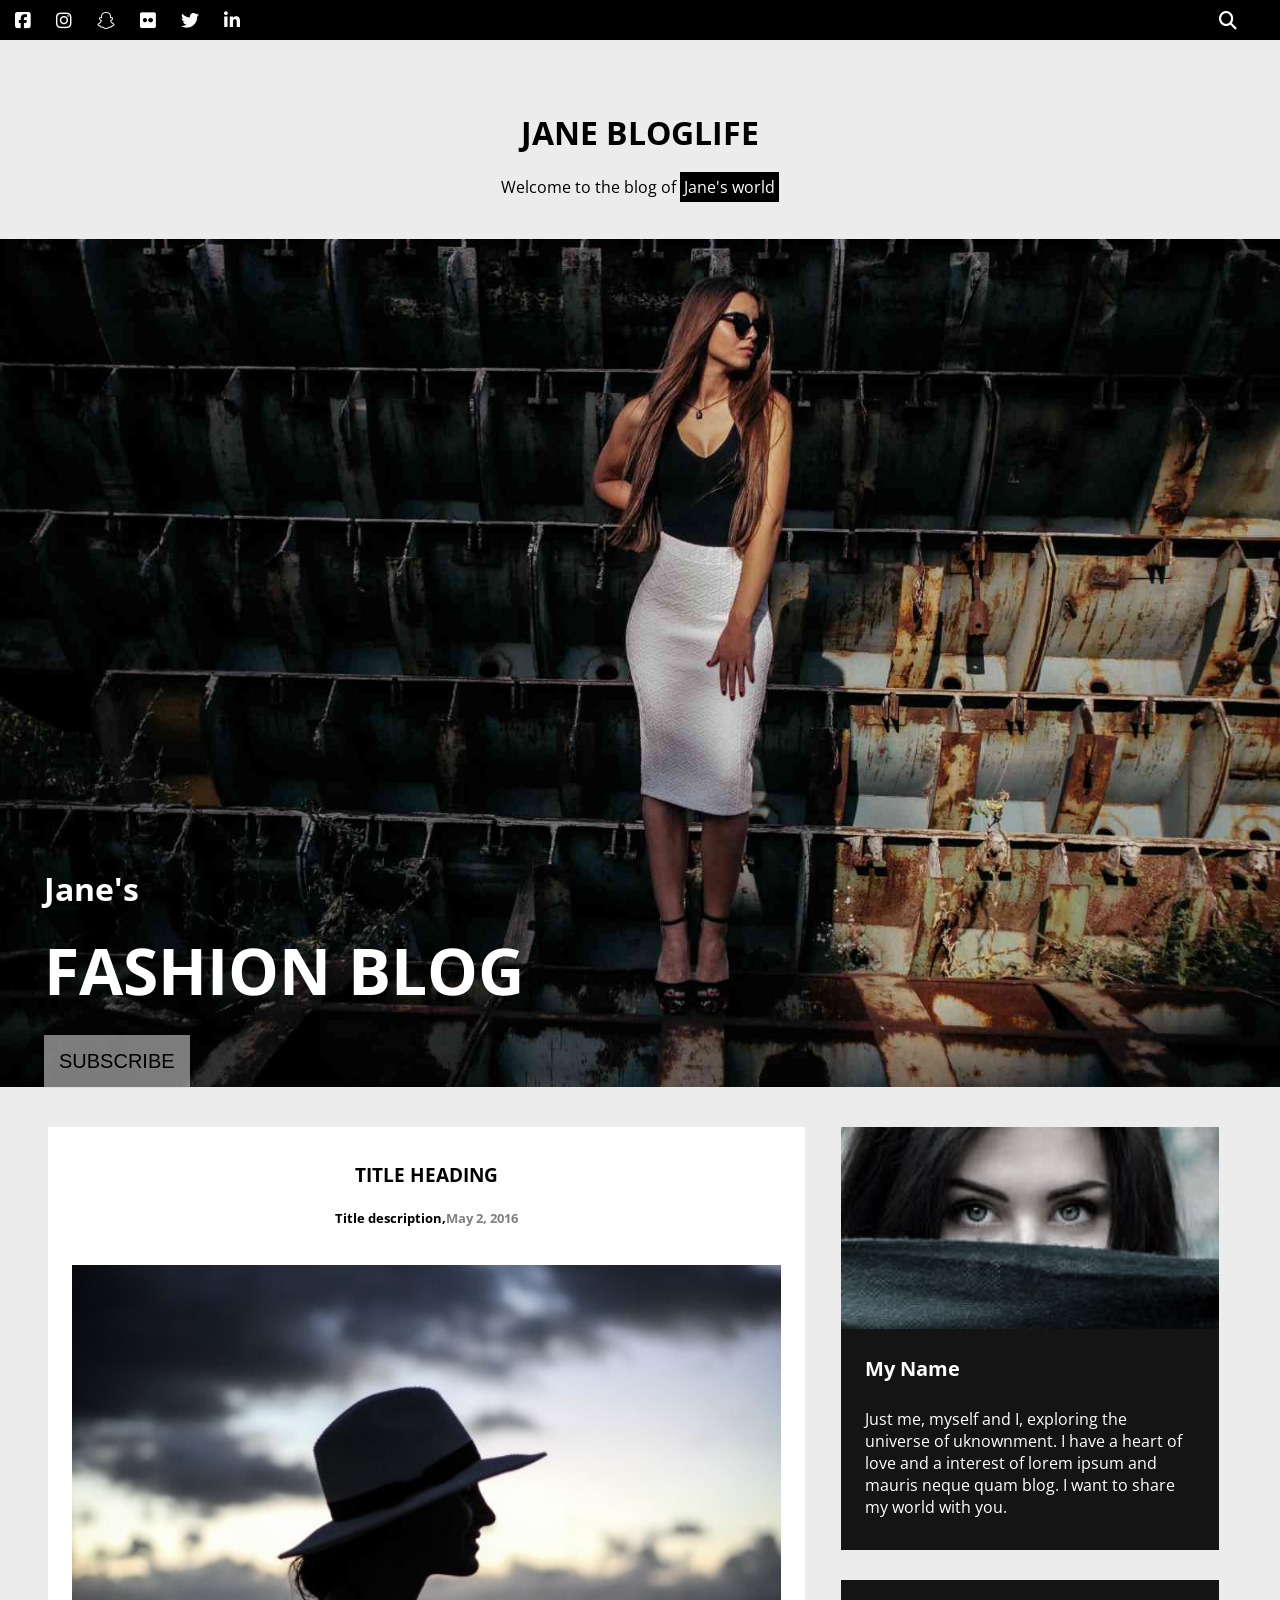
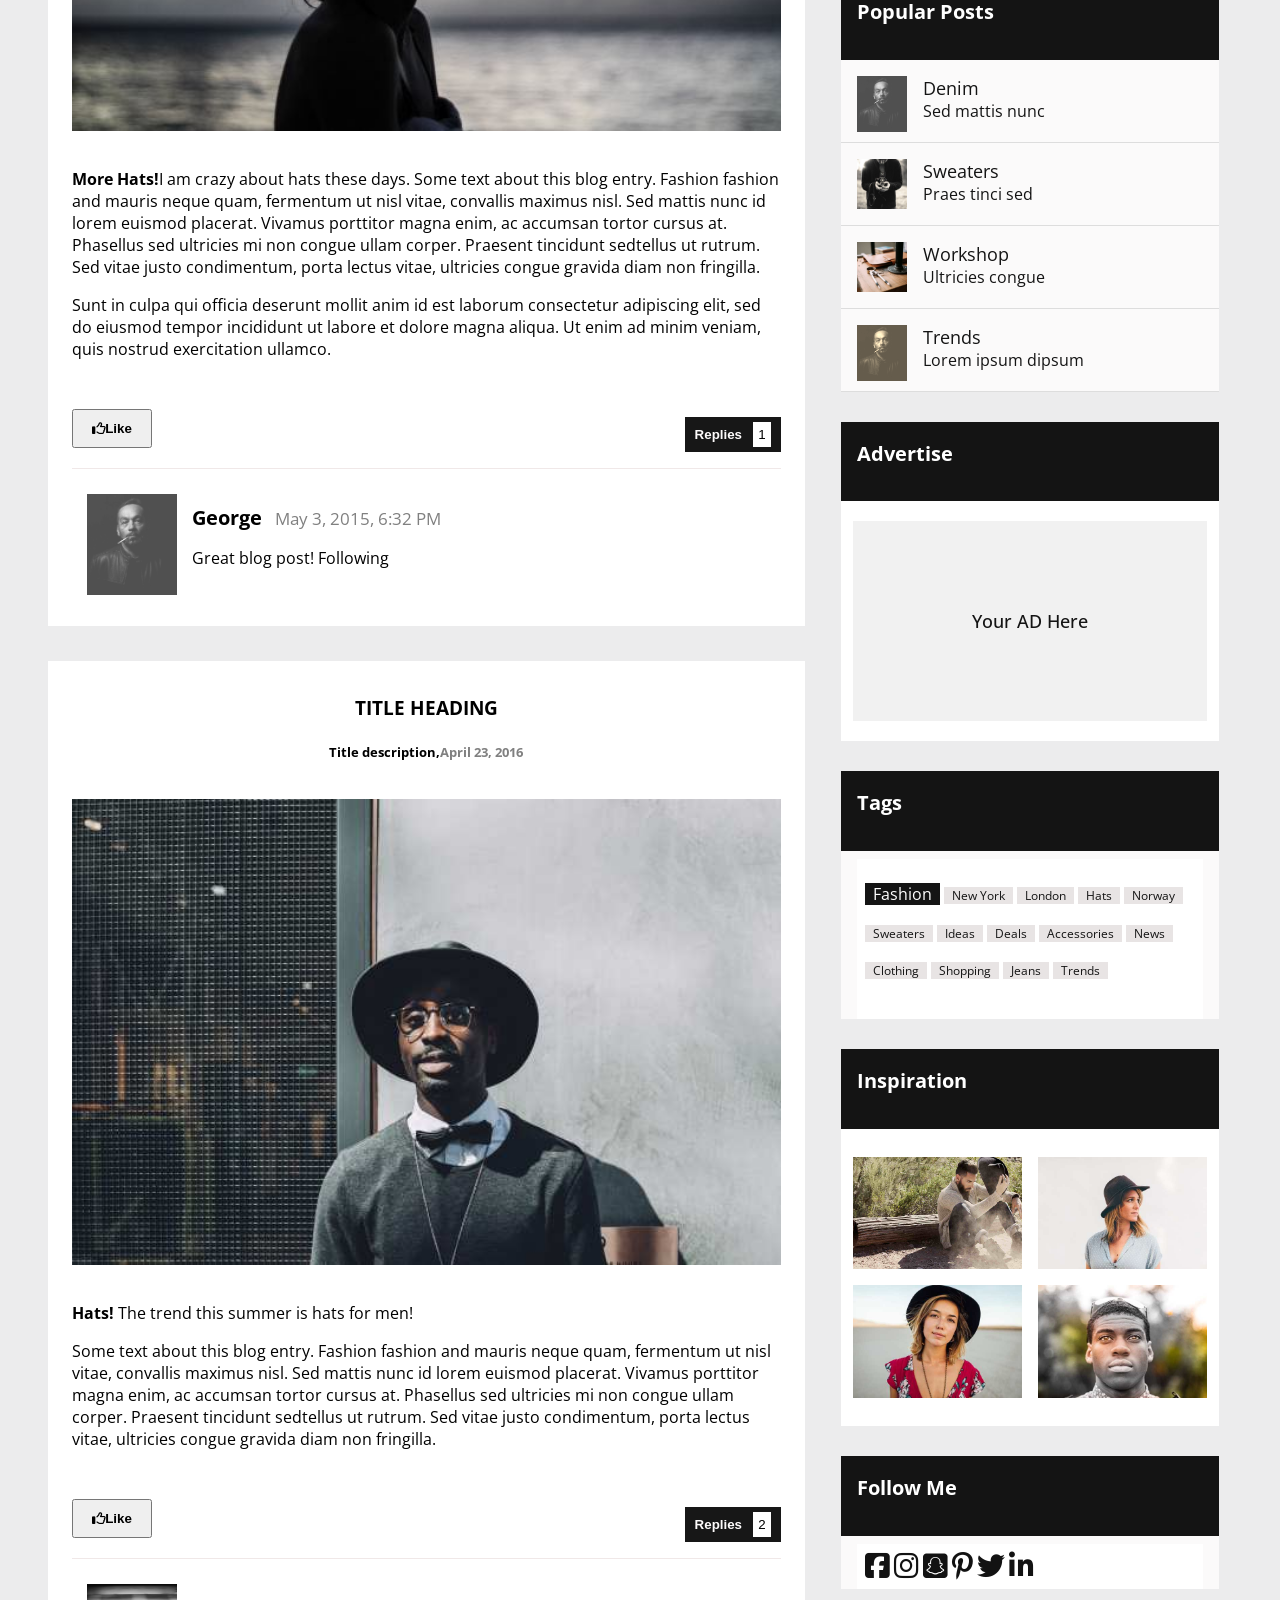
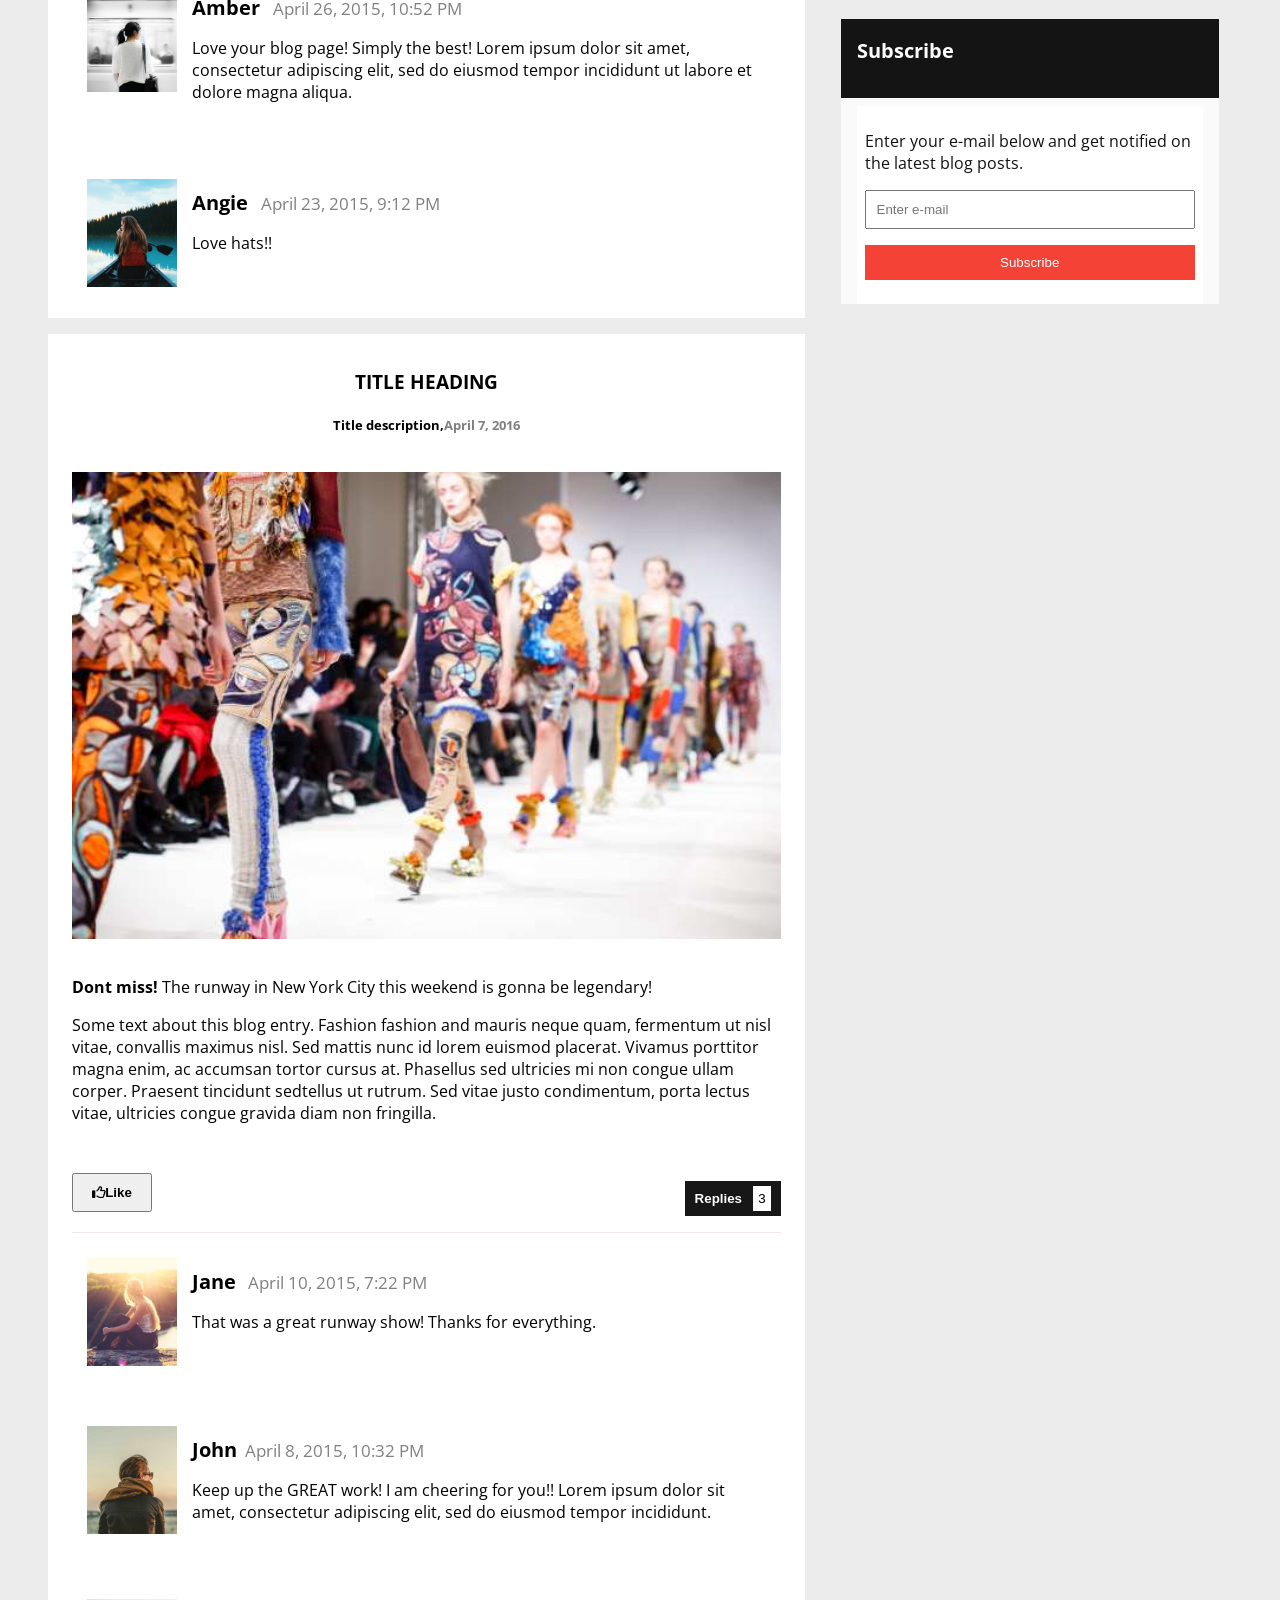
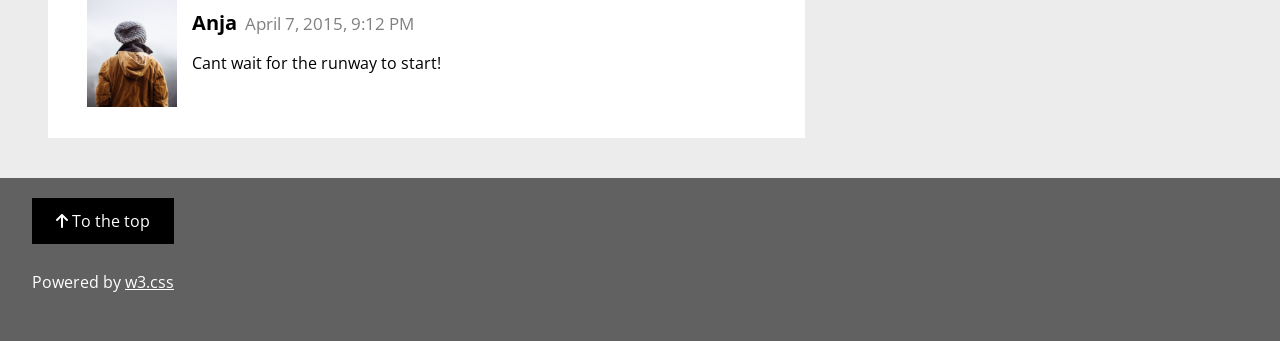
==== index.html @ 8e8c29a3 "Rename jane.html to index.html" ====
<!DOCTYPE html>
<html lang="en">

<head>
  <meta charset="UTF-8">
  <meta name="viewport" content="width=device-width, initial-scale=1.0">
  <title>fashion blog</title>
  <link rel="stylesheet" href="https://fonts.googleapis.com/css?family=Open+Sans">
  <link rel="stylesheet" href="https://cdnjs.cloudflare.com/ajax/libs/font-awesome/6.5.0/css/all.min.css"
    crossorigin="anonymous" referrerpolicy="no-referrer" />
  <link rel="stylesheet" href="jane.css">
</head>
<body>
  <nav>
    <div class="left-icons">
      <a href="#"><i class="fa-brands fa-square-facebook"></i></a>
      <a href="#"><i class="fa-brands fa-instagram"></i></a>
      <a href="#"><i class="fa-brands fa-snapchat"></i></a>
      <a href="#"><i class="fa-brands fa-flickr"></i></a>
      <a href="#"><i class="fa-brands fa-twitter"></i></a>
      <a href="#"><i class="fa-brands fa-linkedin-in"></i></a>
    </div>
    <div class="right-icon">
      <a href="#"><i class="fa-solid fa-magnifying-glass"></i></a>
    </div>
  </nav>
  <header>
    <div class="header">
      <h1>JANE BLOGLIFE</h1>
      <p>Welcome to the blog of <span class="world">Jane's world</span></p>
    </div>
  </header>
    <div class="img1">
      <img src="./images/jane.jpg" alt="">
    </div>
    <div class="content1">
      <h1>Jane's</h1><br>
      <h1 class="jane"><b>FASHION BLOG</b></h1>
      <button class="button1">SUBSCRIBE</button>
    </div>
  <section class="main-content">
    <div class="row">
      <div class="title col-lg-8 col-sm-12">
        <div class="container">
          <div class="description">
            <h3>TITLE HEADING</h3>
            <h5>Title description,<span class="title-description">May 2, 2016</span></h5>
          </div>
          <div class="girlhat">
            <img src="./images/girl_hat.jpg" alt="" style="width: 100%;" class="img2">
            <p><strong>More Hats!</strong>I am crazy about hats these days. Some text about this blog entry. Fashion
              fashion and mauris neque quam, fermentum ut nisl vitae, convallis maximus nisl. Sed mattis nunc id lorem
              euismod placerat. Vivamus porttitor magna enim, ac accumsan tortor cursus at. Phasellus sed ultricies mi
              non congue ullam corper. Praesent tincidunt sedtellus ut rutrum. Sed vitae justo condimentum, porta lectus
              vitae, ultricies congue gravida diam non fringilla.</p>
            <p>Sunt in culpa qui officia deserunt mollit anim id est laborum consectetur adipiscing elit, sed do eiusmod
              tempor incididunt ut labore et dolore magna aliqua. Ut enim ad minim veniam, quis nostrud exercitation
              ullamco.</p>
            <p class="like">
              <button class="button2">
                <b><i class="fa-regular fa-thumbs-up"></i>Like</b>
              </button>
            </p>
            <p class="replay">
              <button class="button3">
                <b>Replies &nbsp;</b>
                <span class="one">1</span>
              </button>
            </p>
            <div class="comment">
              <img src="./images/george.jpg" alt="George">
              <div class="comment-text">
                <h4>George <span class="date">May 3, 2015, 6:32 PM</span></h4>
                <p>Great blog post! Following</p>
              </div>
            </div>
          </div>
        </div>
        <div class="container" id="container1">
          <div class="description">
            <h3>TITLE HEADING</h3>
            <h5>Title description,<span class="title-description">April 23, 2016</span></h5>
          </div>
          <div class="manhat">
            <img src="./images/man_hat.jpg" alt="" style="width: 100%;" class="img2">
            <p><strong>Hats!</strong> The trend this summer is hats for men!</p>
            <p> Some text about this blog entry. Fashion fashion and mauris neque quam, fermentum ut nisl vitae,
              convallis maximus nisl. Sed mattis nunc id lorem euismod placerat. Vivamus porttitor magna enim, ac
              accumsan tortor cursus at. Phasellus sed ultricies mi non congue ullam corper. Praesent tincidunt
              sedtellus ut rutrum. Sed vitae justo condimentum, porta lectus vitae, ultricies congue gravida diam non
              fringilla.</p>
            <p class="like">
              <button class="button2">
                <b><i class="fa-regular fa-thumbs-up"></i>Like</b>
              </button>
            </p>
            <p class="replay">
              <button class="button3">
                <b>Replies &nbsp;</b>
                <span class="one">2</span>
              </button>
            </p>
            <div class="comment">
              <img src="./images/amber.jpg" alt="amber">
              <div class="comment-text">
                <h4>Amber <span class="date">April 26, 2015, 10:52 PM</span></h4>
                <p>Love your blog page! Simply the best! Lorem ipsum dolor sit amet, consectetur adipiscing elit, sed do
                  eiusmod tempor incididunt ut labore et dolore magna aliqua.</p>
              </div>
            </div>
            <div class="comment2">
              <img src="./images/angie.jpg" alt="angie">
              <div class="comment-text">
                <h4>Angie <span class="date"> April 23, 2015, 9:12 PM</span></h4>
                <p>Love hats!!</p>
              </div>
            </div>
          </div>
        </div>
        <div class="container">
          <div class="description">
            <h3>TITLE HEADING</h3>
            <h5>Title description,<span class="title-description">April 7, 2016</span></h5>
          </div>
          <div class="runway">
            <img src="./images/runway.jpg" alt="" style="width: 100%;" class="img2">
            <p><strong>Dont miss!</strong> The runway in New York City this weekend is gonna be legendary!</p>
            <p> Some text about this blog entry. Fashion fashion and mauris neque quam, fermentum ut nisl vitae,
              convallis maximus nisl. Sed mattis nunc id lorem euismod placerat. Vivamus porttitor magna enim, ac
              accumsan tortor cursus at. Phasellus sed ultricies mi non congue ullam corper. Praesent tincidunt
              sedtellus ut rutrum. Sed vitae justo condimentum, porta lectus vitae, ultricies congue gravida diam non
              fringilla.</p>
            <p class="like">
              <button class="button2">
                <b><i class="fa-regular fa-thumbs-up"></i>Like</b>
              </button>
            </p>
            <p class="replay">
              <button class="button3">
                <b>Replies &nbsp;</b>
                <span class="one">3</span>
              </button>
            </p>
            <div class="comment">
              <img src="./images/girl_mountain.jpg" alt="mountain">
              <div class="comment-text">
                <h4>Jane<span class="date"> April 10, 2015, 7:22 PM</span></h4>
                <p>That was a great runway show! Thanks for everything.</p>
              </div>
            </div>
            <div class="comment2">
              <img src="./images/john.jpg" alt="john">
              <div class="comment-text">
                <h4>John<span class="date">April 8, 2015, 10:32 PM</span></h4>
                <p>Keep up the GREAT work! I am cheering for you!! Lorem ipsum dolor sit amet, consectetur adipiscing
                  elit, sed do eiusmod tempor incididunt.</p>
              </div>
            </div>
            <div class="comment2">
              <img src="./images/anja.jpg" alt="anja">
              <div class="comment-text">
                <h4>Anja<span class="date">April 7, 2015, 9:12 PM</span></h4>
                <p>Cant wait for the runway to start!</p>
              </div>
            </div>
          </div>
        </div>
      </div>
      <div class="about col-lg-4">
      <div class="avatar">
        <img src="./images/avatar.jpg" alt="avatar" style="width: 100%;" class="avatargirl">
        <div class="container name">
          <h4>My Name</h4>
          <p>Just me, myself and I, exploring the universe of uknownment. I have a heart of love and a interest of lorem
            ipsum and mauris neque quam blog. I want to share my world with you.</p>
        </div>
      </div>
      <div class="posts">
    <div class="popular">
     <h4 class="h4">Popular Posts</h4>
    </div>
    <ul class="ul posts">
    <li class="popularposts">
      <img src="./images/george.jpg" alt="" class="left right" style="width: 50px;">
      <span class="denim">Denim</span><br>
      <span class="item">Sed mattis nunc</span>
    </li>
    <li class="popularposts">
      <img src="./images/sweater.jpg" alt="" class="left right" style="width: 50px;">
      <span class="denim">Sweaters</span><br>
      <span class="item">Praes tinci sed</span>
    </li>
    <li class="popularposts">
      <img src="./images/workshop.jpg" alt="" class="left right" style="width: 50px;">
      <span class="denim">Workshop</span><br>
      <span class="item">Ultricies congue</span>
    </li>
    <li class="popularposts">
      <img src="./images/george1.jpg" alt="" class="left right filter" style="width: 50px;">
      <span class="denim">Trends</span><br>
      <span class="item">Lorem ipsum dipsum</span>
    </li>
    </ul>
    </div>
    <div class="posts">
    <div class="popular">
     <h4>Advertise</h4>
    </div>
    <div class="ad">
     <div class=" advertise-box">
     <span class="yourAD">Your AD Here</span>
     </div>
    </div>
    </div>
    <div class="posts">
    <div class="popular">
     <h4>Tags</h4>
    </div>
    <div class="tag">
     <p>
      <span class="fashion">Fashion</span>
      <span class="tags fashion">New York</span>
      <span class="tags fashion">London</span>
      <span class="tags fashion">Hats</span>
      <span class="tags fashion">Norway</span>
      <span class="tags fashion">Sweaters</span>
      <span class="tags fashion">Ideas</span>
      <span class="tags fashion">Deals</span>
      <span class="tags fashion">Accessories</span>
      <span class="tags fashion">News</span>
      <span class="tags fashion">Clothing</span>
      <span class="tags fashion">Shopping</span>
      <span class="tags fashion">Jeans</span>
      <span class="tags fashion">Trends</span>
     </p>
    </div>
    </div>
    <div class="posts">
    <div class="popular">
     <h4>Inspiration</h4>
    </div>
    <div class="row tag">
    <div class="pic col-sm-6">
     <p>
      <img src="images/jeans.jpg" alt="" style="width: 100%;">
     </p>
     <p>
      <img src="./images/girly.jpg" alt="" style="width: 100%;">
     </p>
    </div>
     <div class="pic col-sm-6">
     <p>
      <img src="./images/girlss.jpg" alt="" style="width: 100%;">
     </p>
     <p>
      <img src="./images/boyy.jpg" alt="" style="width: 100%;">
     </p>
     </div>
    </div>
    </div>
    <div class="posts">
     <div class="popular">
     <h4>Follow Me</h4>
    </div>
    <div class="followme tag">
    <i class="fa-brands fa-square-facebook "></i>
    <i class="fa-brands fa-instagram "></i>
    <i class="fa-brands fa-square-snapchat "></i>
    <i class="fa-brands fa-pinterest-p "></i>
    <i class="fa-brands fa-twitter "></i>
    <i class="fa-brands fa-linkedin-in"></i>
    </div>
    </div>
    <div class="posts">
    <div class="popular">
     <h4>Subscribe</h4>
    </div>
    <div class="tag">
    <p>Enter your e-mail below and get notified on the latest blog posts.</p>
    <p><input class="input" type="text" placeholder="Enter e-mail" style="width: 100%;"></p>
    <p><button class="button4" type="button">Subscribe</button></p>
    </div>
    </div>
    </div>
  </section>
    <footer>
      <div class="top">
      <a href="#" class="button5">
      <i class="fa-solid fa-arrow-up"></i>
      To the top
      </a>
      <p>Powered by <a href="https://www.w3schools.com/"><u>w3.css</u></a></p>
      </div>
    </footer>
  </body>
</html>
---- jane.css ----
*{
  box-sizing: border-box;
}
body,html{
  margin: 0;
  overflow-x: hidden;
  font-family: "Open Sans", sans-serif;
}
body{
  background-color: rgb(236, 236, 237);
}
nav {
  width: 100%;
  height: 40px;
  background-color: black;
  display: flex;
  justify-content: space-between;
  align-items: center;
  padding: 8px 16px;
  top: 0;
  left: 0;
}
.left-icons {
  display: flex;
  gap: 10px;
}

.left-icons a {
  color: white;
  text-decoration: none;
  font-size: 18px;
padding:7px 16px;
margin-left: -17px;
   
}
.left-icons a:hover {
    background-color:gray;
    color: black;
}
.right-icon a {
  color: white;
  font-size: 18px;
  text-decoration: none;
  margin-right: 13px;
  padding: 7px 14px;
  
}
.right-icon a:hover {
 background-color:gray;
    color: black;
}
.header{
    text-align: center;
    margin-top: 50px;
    margin-bottom: 25px;
    overflow-y: hidden;
}
.header h1{
    font-weight:bolder;
}
.world{
    background-color: black;
    color: white;
    padding: 4px;
}
.img1 {
  position: relative;
  width: 100%;
  max-width: 100%;
  overflow: hidden;  
  margin: 0;
  padding: 0;
}
.img1 img {
  width: 100%;
  height: auto;
  display: block;
}

.content1 {
  position: absolute;
  bottom: -200px; 
  left: 20px;
  padding: 12px 24px;
  color: white;
}

.content1 b{
  font-size: 64px;
}
.jane{
  margin-top: -27px;
}
.button1{
  text-decoration: none;
  background-color: rgba(220, 220, 220, 0.562);
  padding: 15px;
  font-size: 20px;
  border: none;
}
.button1:hover{
  background-color:gainsboro;
}
@media(max-width: 600px) {
  nav {
    display: none;
  }

  .content1 {
    bottom: 134px;
    left: -4px;
    width: auto;
    text-align: left;
  }

  .content1 h1.jane {
    display: none;
  }

  .content1 h1 {
    font-size: 28px;
    margin: 0 0 10px;
  }

  .button1 {
    font-size: 16px;
    padding: 10px 18px;
    background-color: rgba(220,220,220,0.7);
  }
}
@media (min-width:601px)and (max-width:992px) {
  nav {
    display: flex;
  }

  .content1 {
    bottom: 137px;
    left: -4px;
    width: auto;
    text-align: left;
  }

  .content1 h1 {
    font-size: 28px;
    margin: 0 0 10px;
  }

  .button1 {
    font-size: 16px;
    padding: 10px 18px;
    background-color: rgba(220,220,220,0.7);
  }
}
.main-content{
  max-width: 1200px;   
  margin: 16px ;     
  padding: 0 16px;    
}
.row {
  display: flex;
  gap: 20px;
  max-width: 1200px;  
  margin: 16px auto;   
  padding: 8px 16px;
  background-color: rgb(236, 236, 237) ;
}

.title{
  width: 99%;
}
.container {
  background-color: #fff;
  color: black;
  padding: 16px 24px;
  margin: 16px auto;   
  max-width: 1000px;  
  box-sizing: border-box;
}
.description{
  text-align: center;
}
.title-description{
  color: gray;
  background-color: white;
}
.img2{
  padding-top: 16px;
    padding-bottom: 16px;
}
.button2{
  padding: 10px;
  margin-top: 33px;
  width: 80px;
}
.button3{
  float: right;
  margin-top: -47px;
  padding: 10px;
  background-color: rgb(23, 23, 23);
  color: rgb(253, 251, 251);
  border: none;
}
.button3:hover{
  background-color: #858585;
  color: #fff;
}
.one{
  background-color: white;
  padding: 5px;
  color: black;
}
.comment {
  display: flex;
  align-items: flex-start;
  gap: 15px;
  padding: 15px;
  margin-top: 20px;
  border-top: 1px solid #f0e8e8;   
  background-color: #fff;       
}
.comment img {
  margin-top: 10px;
  width: 90px;
  height: auto;
}

.comment-text {
  margin-top: 10px;
  flex: 1;
}

.comment-text h4 {
  margin: 0;
  font-weight: bold;
}

.comment-text .date {
  margin-left: 8px;
  font-size: 0.85em;
  color: gray;
  font-weight: normal;
  background-color: #fff;
}
#container1{
  margin-top: 35px;
}
.comment2 {
  display: flex;
  align-items: flex-start;
  gap: 15px;
  padding: 15px;
  margin-top: 20px;   
  background-color: #fff;       
}
.comment2 img {
  margin-top: 10px;
  width: 90px;
  height: auto;
}
@media only screen and (max-width: 992px) {
  .row {
    flex-direction: column;
  
  }
}
@media only screen and (max-width: 600px) {
  .row {
    flex-direction: column;
  }
  .comment img,
  .comment2 img {
    width: 70px;
  }
  .description {
    text-align: center;
  }
  .comment-text{
    align-items: center;
    margin-top: 12px;
  }
  .comment, .comment2 {
    flex-direction: column;   
    align-items: flex-start;
    text-align: left;
  }
  .avatar img{
    text-align: center;
  }
}
@media screen and (max-width: 310px) {
  .like, .replay {
    display: block;
    text-align: center;
    margin-top: 10px;
  }

  .button2 {
    width: 80px;
    float: none;
    margin: 5px 0;
    margin-right: 116px;
  }

  .button3 {
    display: flex;
    justify-content: center;
    align-items: center;
    width:80px ;
    float: none;
    margin: 5px 0;
    margin-left: 104px;
  }
  .button3 b{
    margin-bottom: -12px;
  }

  .one {
    margin-left: 5px;
  }
}
 .title {
  flex: 0 0 66.6%;  
  max-width: 66.6%;
}
 .about {
  flex: 0 0 33.3%;  
  max-width: 33.3%;
}
.avatar img {
  width: 100%;
  display: block;
  filter: grayscale(75%);
  margin-top: 10px;
  margin-left: -10px;
  margin: 16px; 
}
.about .container,
.name {
  background: #141414;
  color: #fff;
  margin-top: -16px;
  margin-left: 16px;
  width: 100%;
}
.name h4,
.about h4 {
  font-weight: bold;
  margin-top: 0;
}

@media (max-width: 992px) {

  .title, .about {
    flex: 1 0 100%;
    max-width: 100%;
  }
  .about{
    margin-top: -31px;
  }
  .avatar img { 
    margin-left: 0; 
    width: 70%;
  }
  .about .container {
    margin-left: 0;
  }
}
.posts{
  color: rgb(18, 18, 18);
  background-color: #fbfafa;
  margin: 16px;
  width: 100%;
}
.popular{
  color: white;
  background-color: #141414;
  padding: 8px 16px;
  margin-top: 30px;
}
.ul{
  list-style-type: none;
  padding: 0;
  margin: 0;
}
.ul li{
  padding: 8px 16px;
  padding-top: 16px;
  padding-bottom: 20px;
  border-bottom: 1px solid #ddd;
}
.left{
  float: left;
}
.right{
  margin-right: 16px;
}
h4{
  padding: 8px auto;
  padding-top: 10px;
  font-size: 20px;

}
.denim{
  font-size: 18px;
  color: #141414;
}
.item{
color: #141414;
}
.filter{
  filter: sepia(75%);
}
.ul li:hover{
  background-color: #c2bfbf;
}
.ad { 
  background-color: white;
   padding: 4px 0;
    margin: 0; 
  } 
.yourAD {
   position: static; 
   transform: none; 
  } 
  .advertise-box {
    background-color: #f1f1f1; 
    color: #141414; 
    height: 200px; 
    display: flex; 
    justify-content: center;
    align-items: center; 
    margin: 16px 12px; 
    font-size: 18px; 
    font-weight: 500;
    width: auto;
    max-width: 100%; 
    box-sizing: border-box; 
  }
@media (max-width: 992px) {
  .advertise-box {
    height: 150px;
    font-size: 16px;
    margin: 12px 10px;   
    max-width: calc(100% - 20px);

  }
  .posts,li{
    margin-left: 0px;
  }
}
@media (max-width: 600px) {
  .advertise-box {
    height: 120px;
    font-size: 14px;
    margin: 10px 8px;   
    max-width: calc(100% - 16px);
  }
}
.fashion{
  color: white;
  background-color: #141414;
  margin-bottom: 16px;
  display: inline-block;
  padding-left: 8px;
  padding-right: 8px;
  text-align: center;
}
.tags{
  background-color: rgb(232, 228, 228);
  color: #141414;
  font-size: 12px;
}
.tag{
  margin: 8px 16px;
  background-color: white;
  padding: 8px;
}
.row.tag {
  display: flex;
  flex-wrap: wrap;
  gap: 8px;
  margin: 0;
  padding: 8px;
  background: white;
}

.row.tag .pic {
  flex: 1 1;   
  padding: 4px;
}
.row.tag img {
  width: 49.99999%;
  padding: 0;
  height: auto;
  display: block;
}
@media(max-width: 992px) and (max-width: 600px) {
  .row.tag {
    flex-direction: row;
  }
}
.followme{
  padding: 8px;
}
.followme i {
  font-size: 28px; 
}
.followme i:hover {
 color: #858585;
}

.input{
  padding: 10px;
  display: block;
}
.button4{
color: #fff;
background-color: #f44336;
width: 100%;
padding: 10px;
border-style: none;
}
.top{
  padding: 32px;
  color: #fff;
  background-color: #616161;
  text-decoration: none;
}
.button5{
  color: #fff;
  background-color: #000;
  padding: 12px 24px;
  margin-bottom: 16px;
  text-decoration: none;
}
.top p{
  margin-top: 39px;
}
u{
  color: white;
}
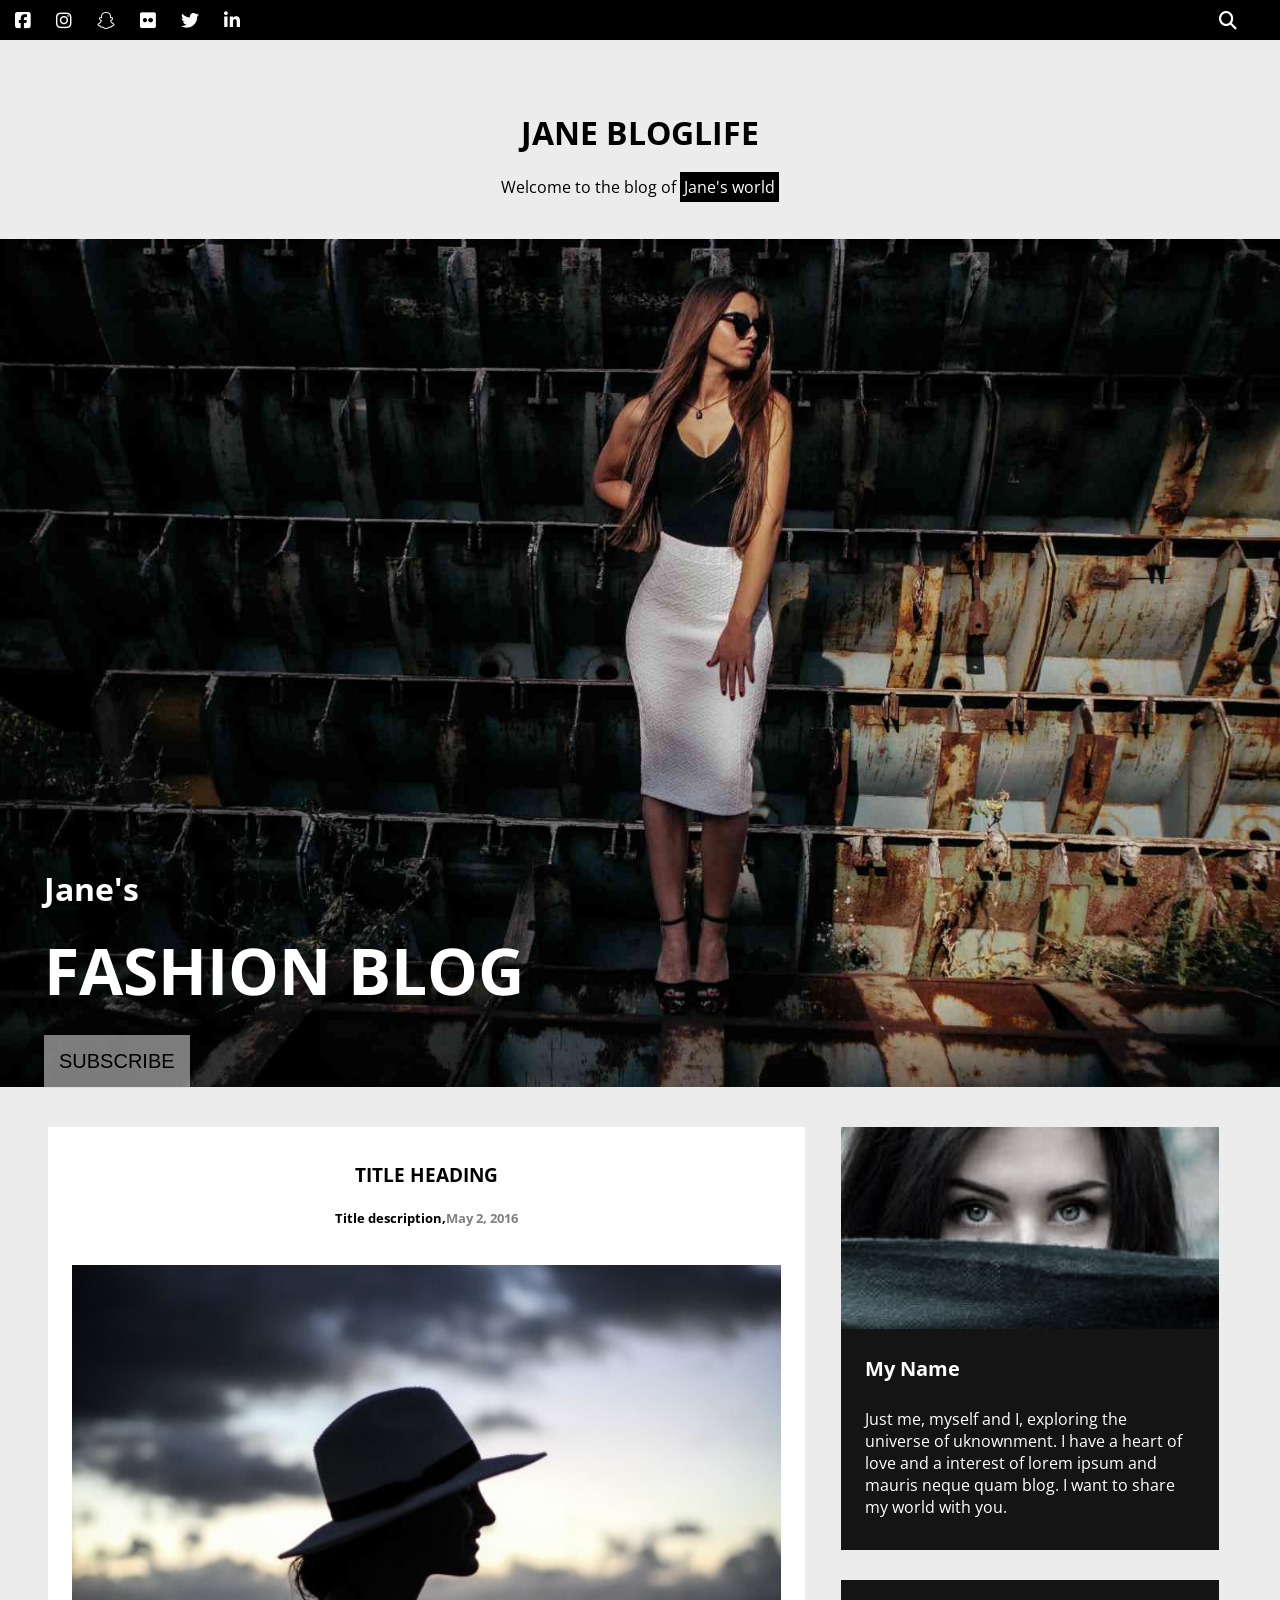
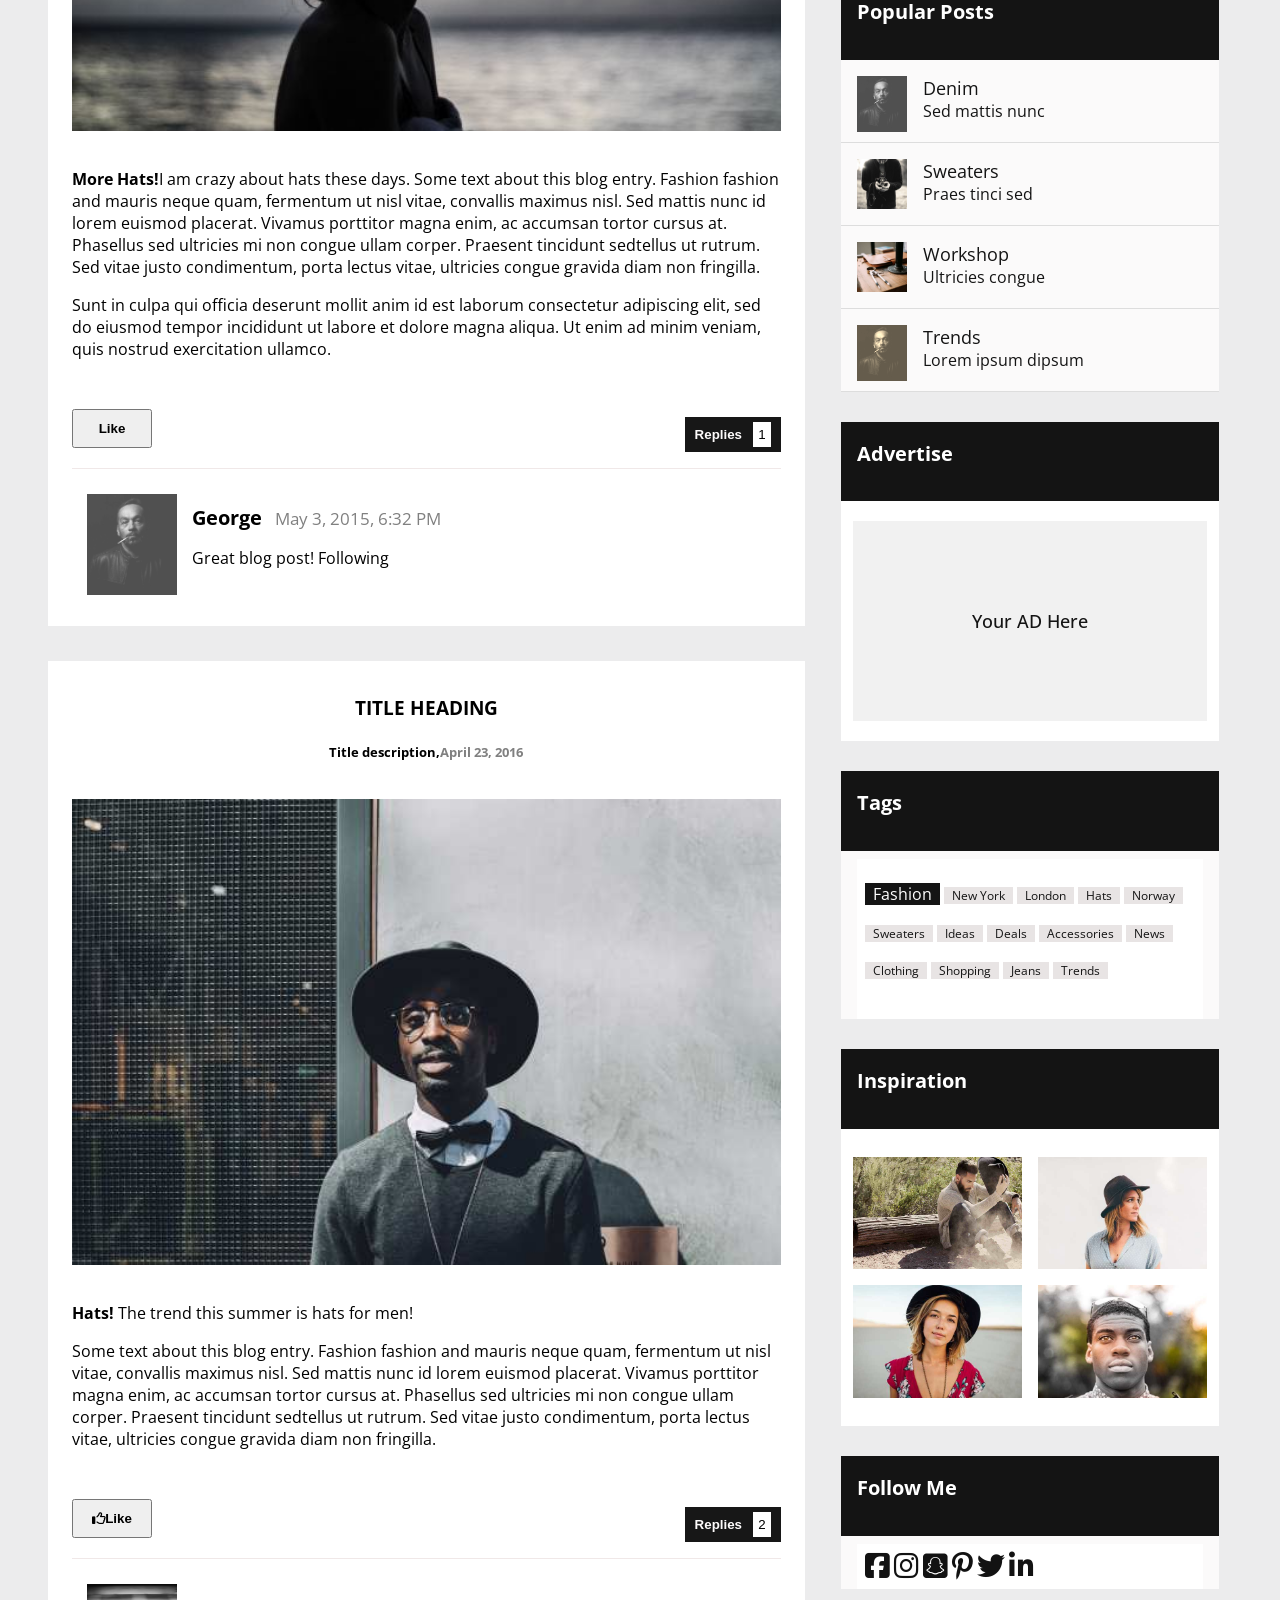
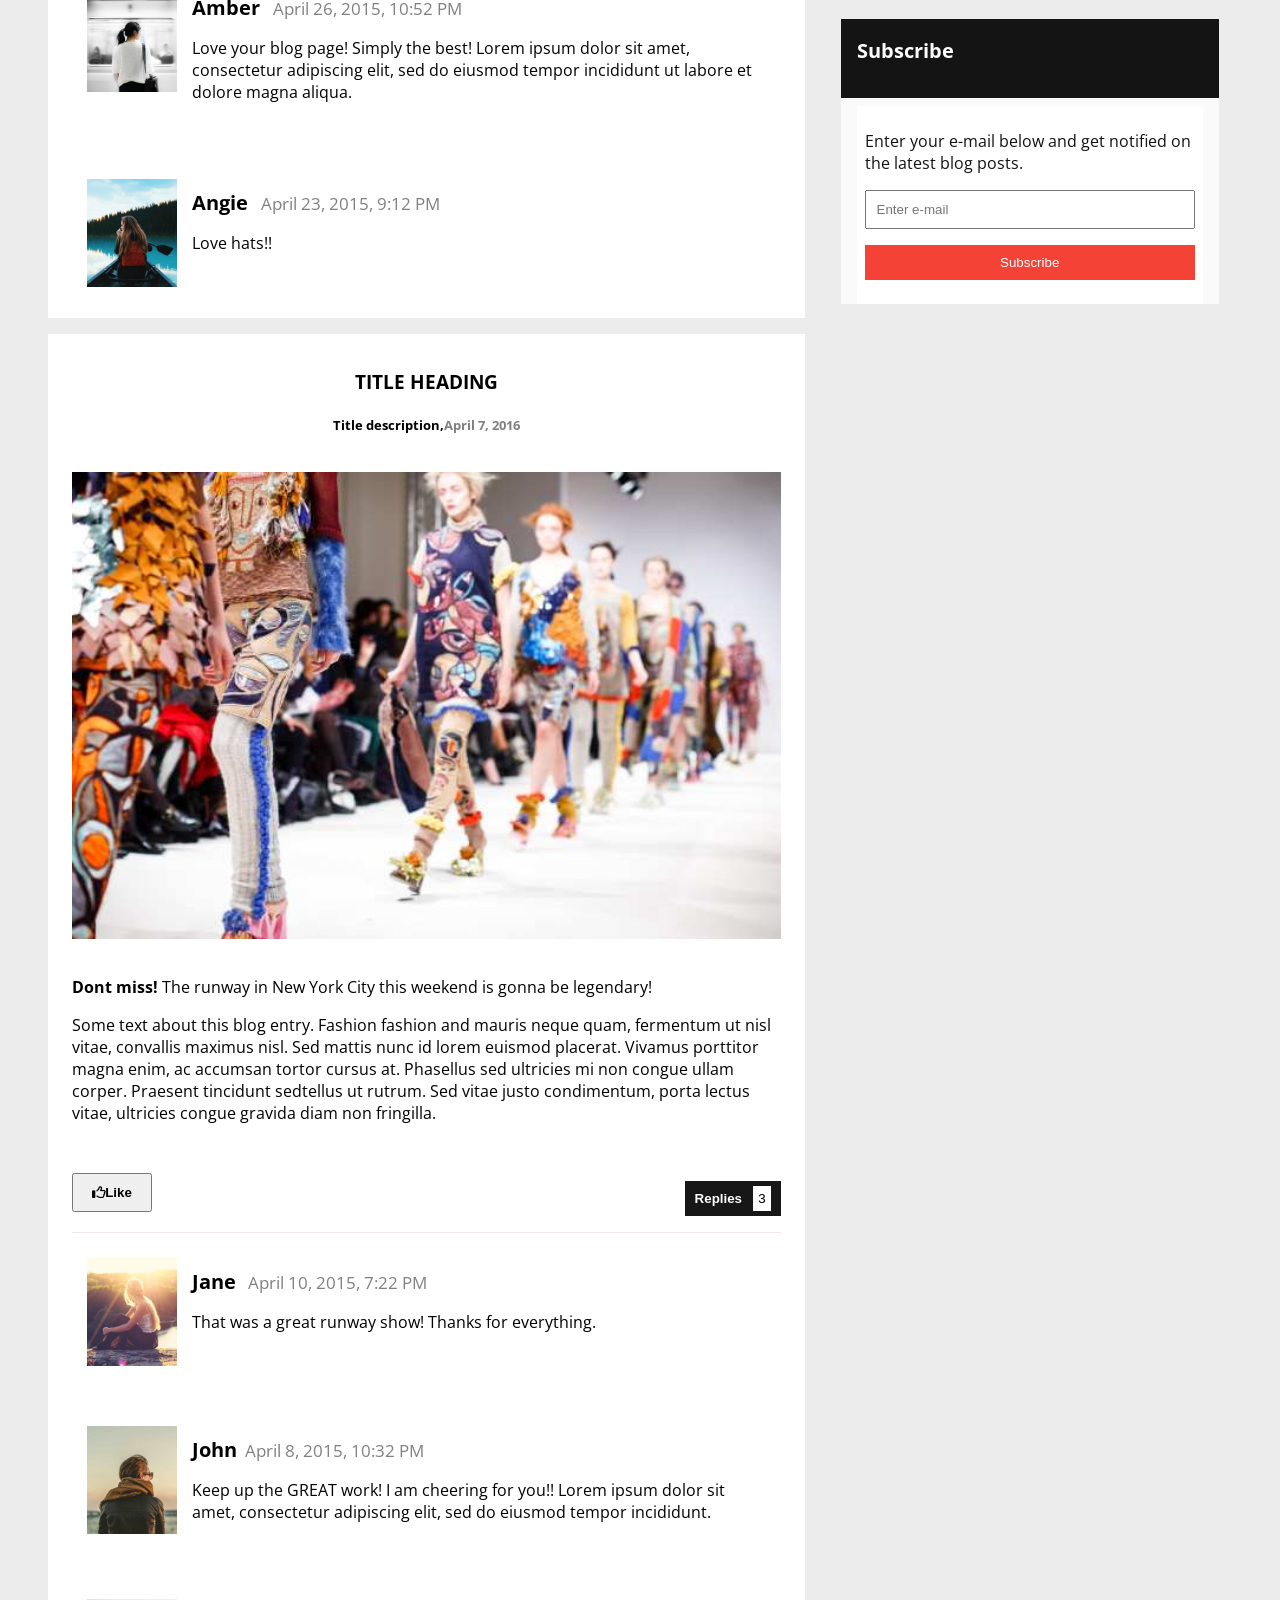
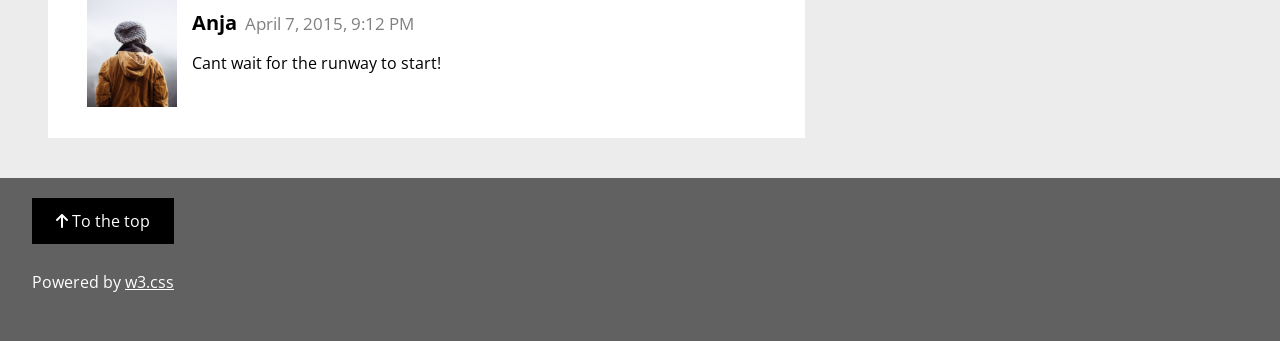
==== commit 1439c8dd: "Update index.html" ====
--- a/index.html
+++ b/index.html
@@ -58,7 +58,7 @@
               ullamco.</p>
             <p class="like">
               <button class="button2">
-                <b><i class="fa-regular fa-thumbs-up"></i>Like</b>
+                <b>Like</b>
               </button>
             </p>
             <p class="replay">
--- a/jane.css
+++ b/jane.css
@@ -149,7 +149,21 @@
     font-size: 16px;
     padding: 10px 18px;
     background-color: rgba(220,220,220,0.7);
-  }
+    color: #000;
+  }
+}
+@media (max-width:300px){
+  .button1 {
+    font-size: 16px;
+    padding: 10px 18px;
+    background-color: rgba(220,220,220,0.7);
+    color: #000;
+  }
+  .button2{
+  padding: 10px;
+  margin-top: 33px;
+  width: 80px;
+}
 }
 .main-content{
   max-width: 1200px;   
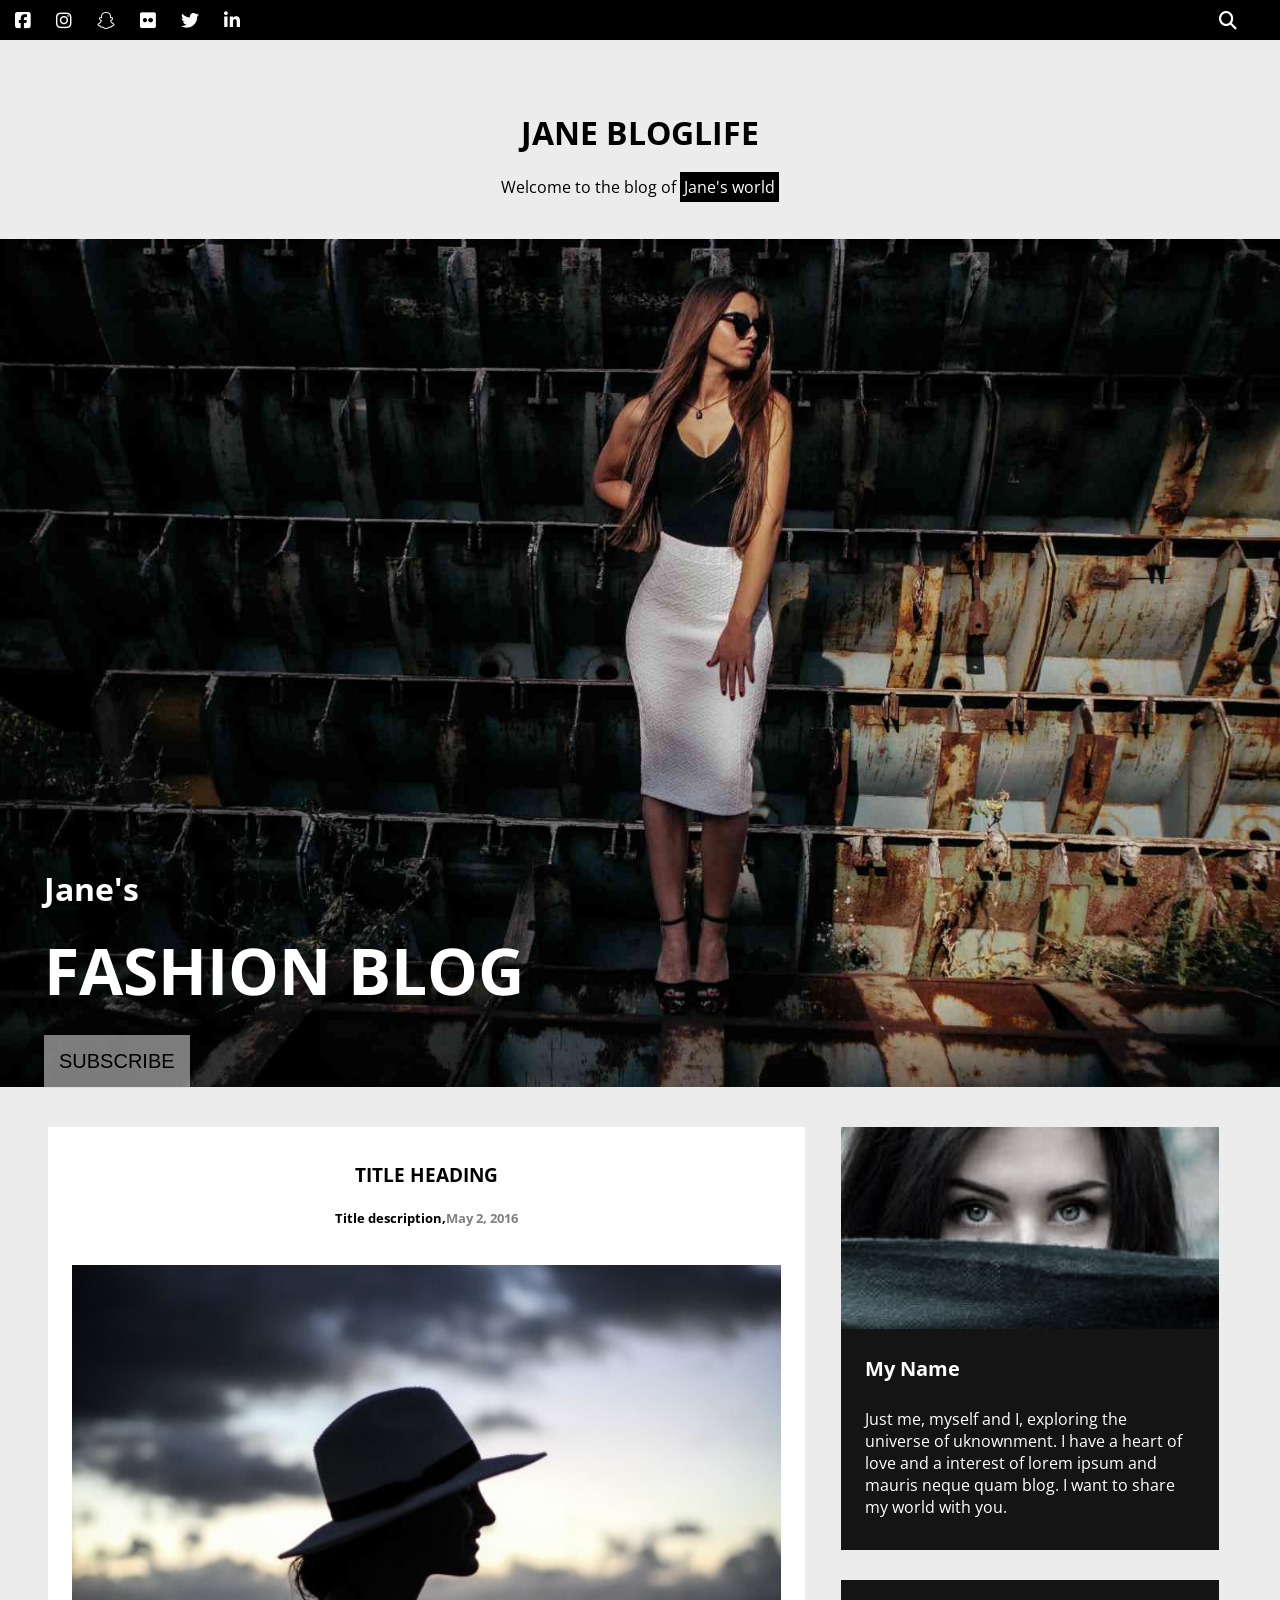
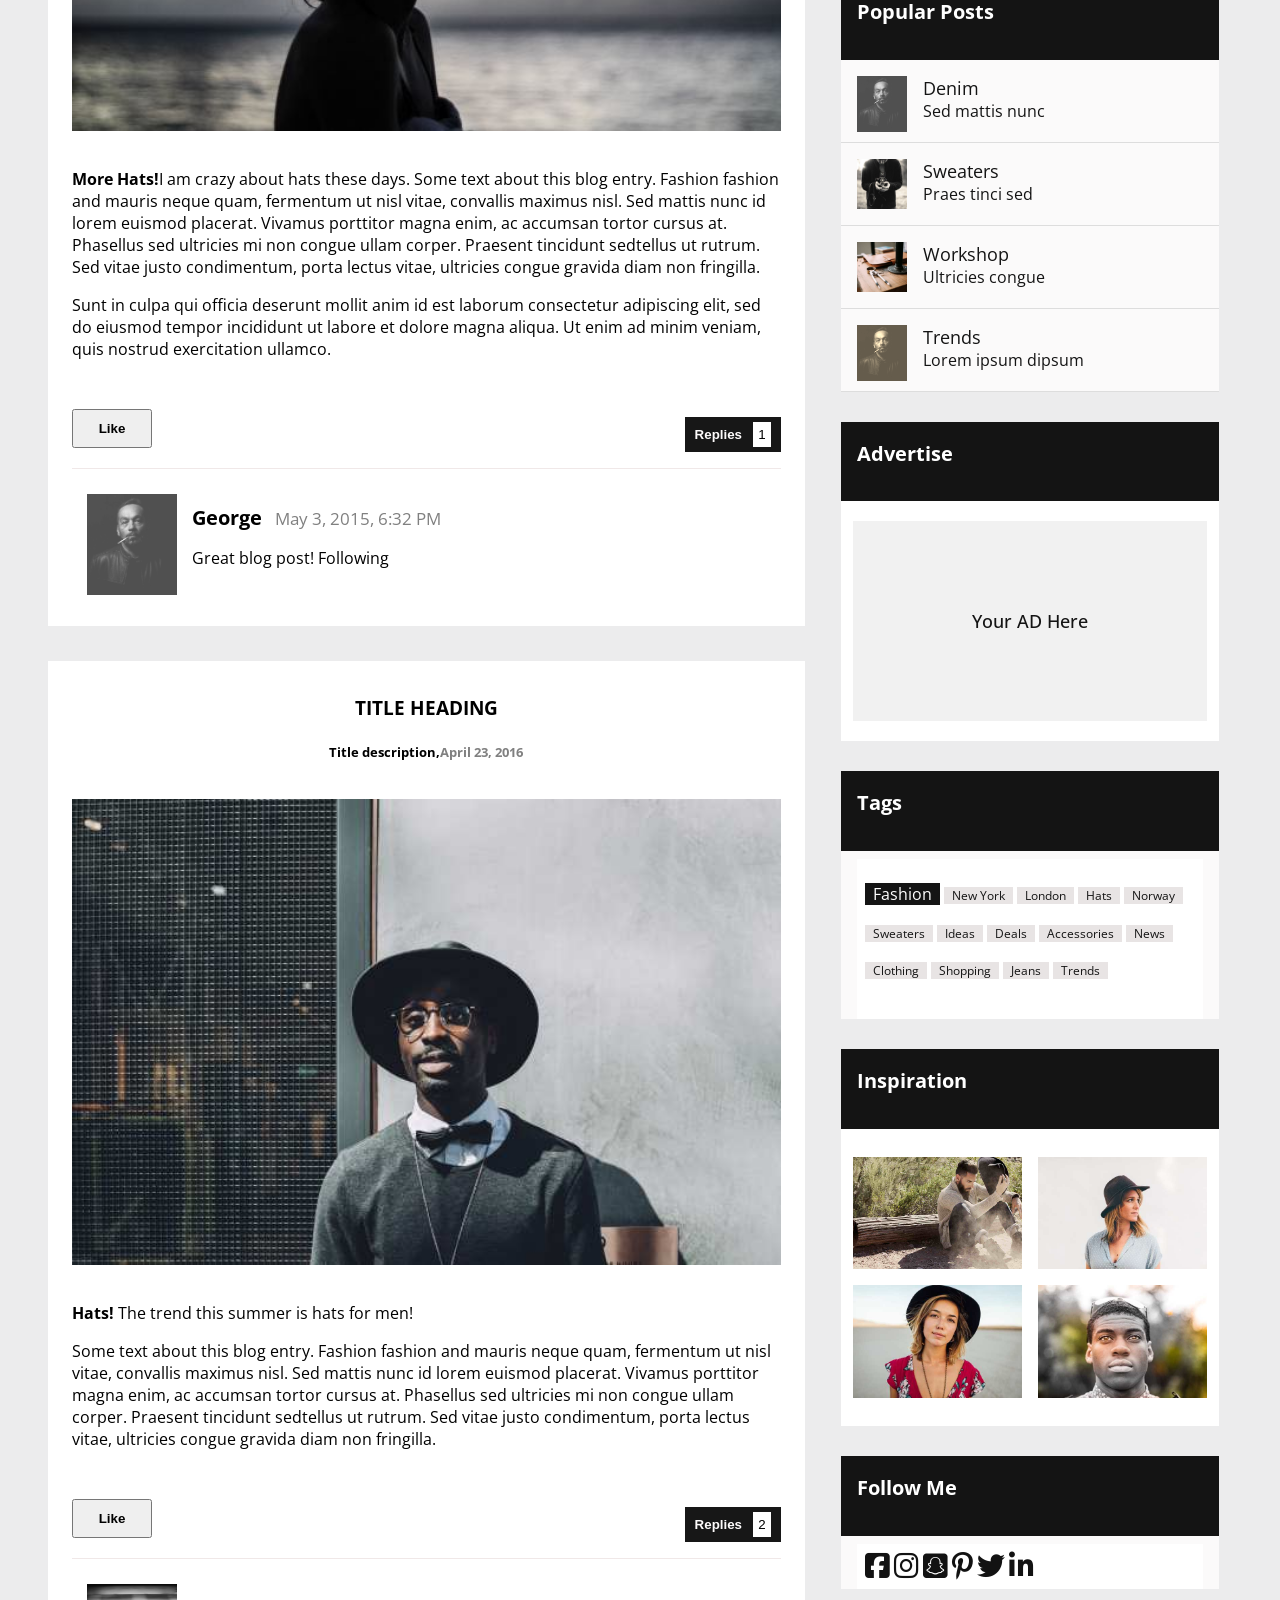
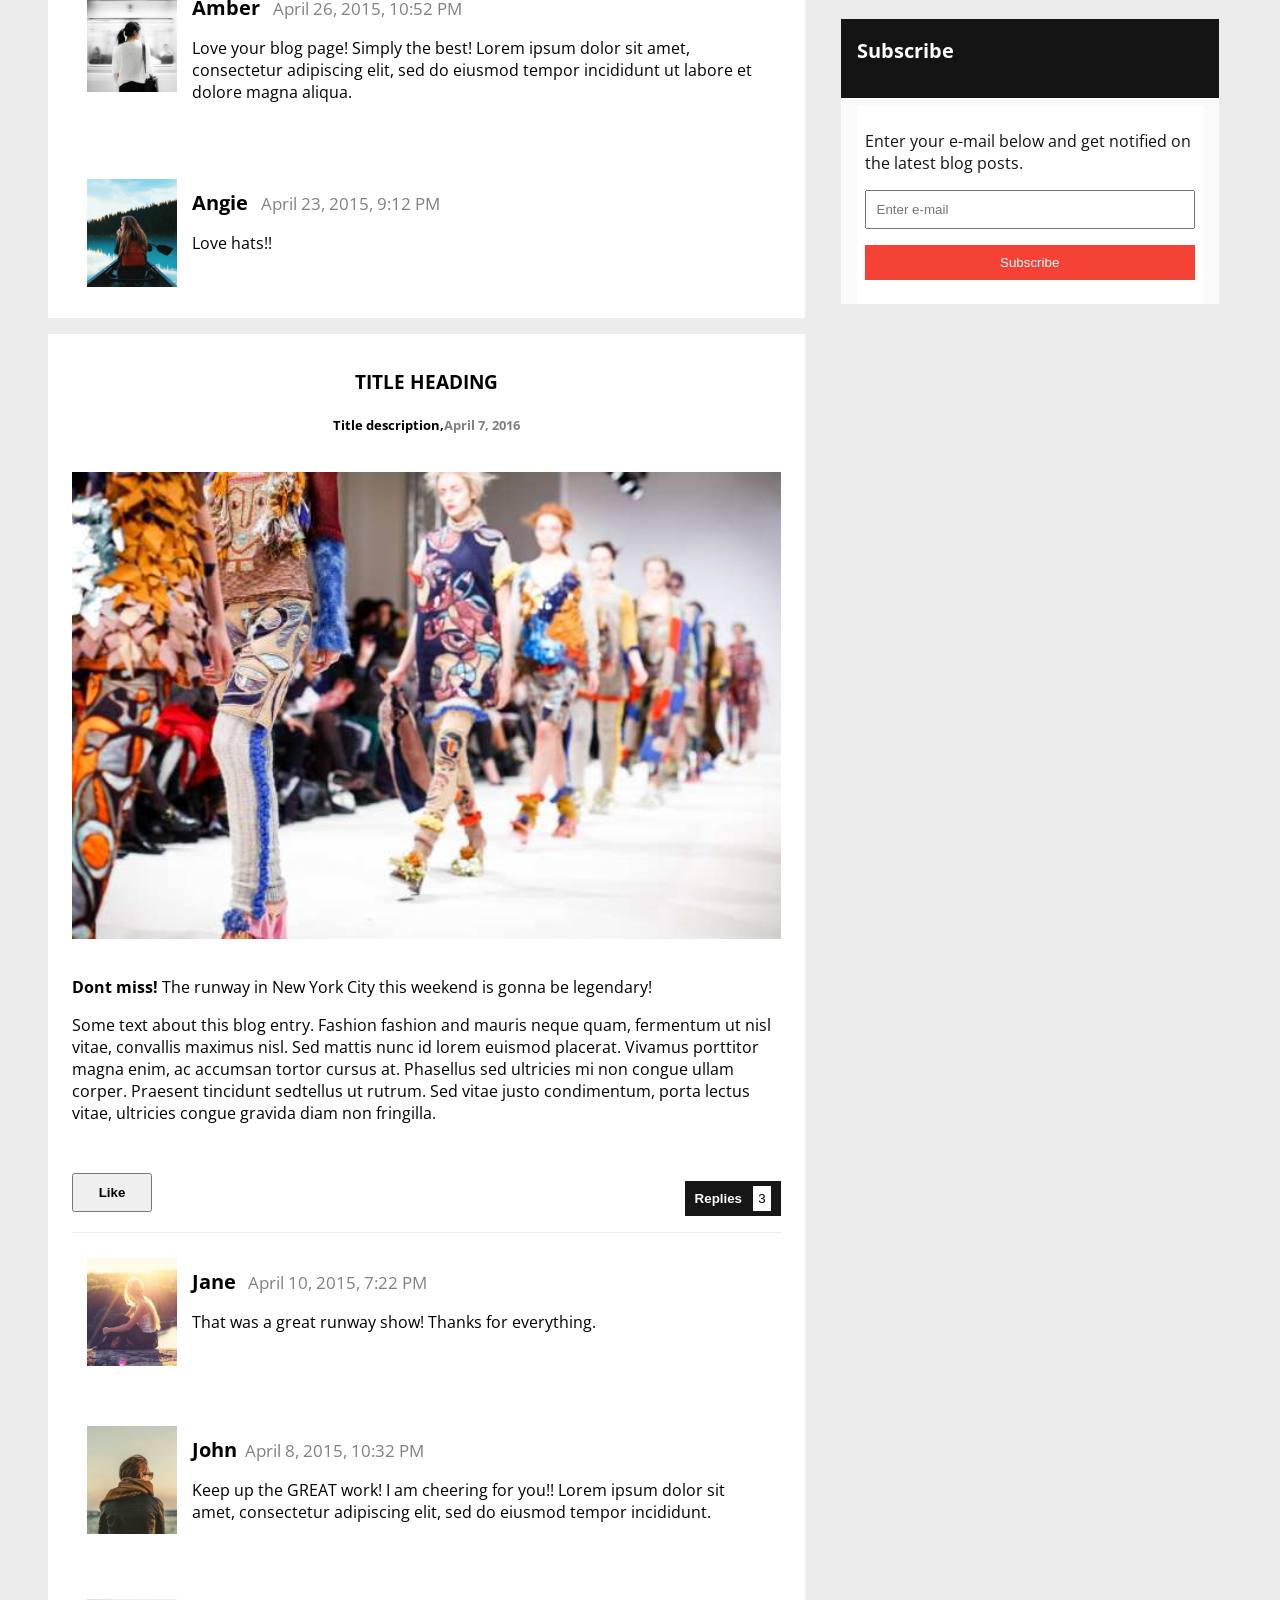
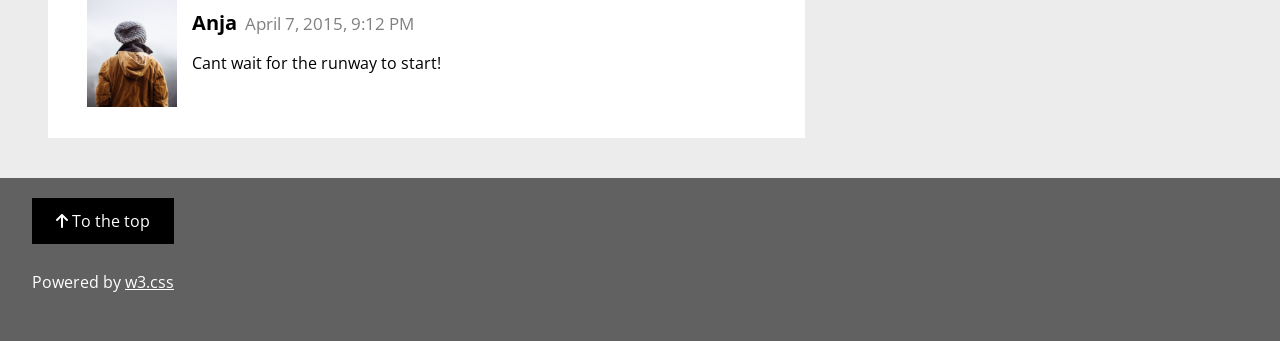
==== commit 4b3cf2af: "Update index.html" ====
--- a/index.html
+++ b/index.html
@@ -91,7 +91,7 @@
               fringilla.</p>
             <p class="like">
               <button class="button2">
-                <b><i class="fa-regular fa-thumbs-up"></i>Like</b>
+                <b>Like</b>
               </button>
             </p>
             <p class="replay">
@@ -132,7 +132,7 @@
               fringilla.</p>
             <p class="like">
               <button class="button2">
-                <b><i class="fa-regular fa-thumbs-up"></i>Like</b>
+                <b>Like</b>
               </button>
             </p>
             <p class="replay">
